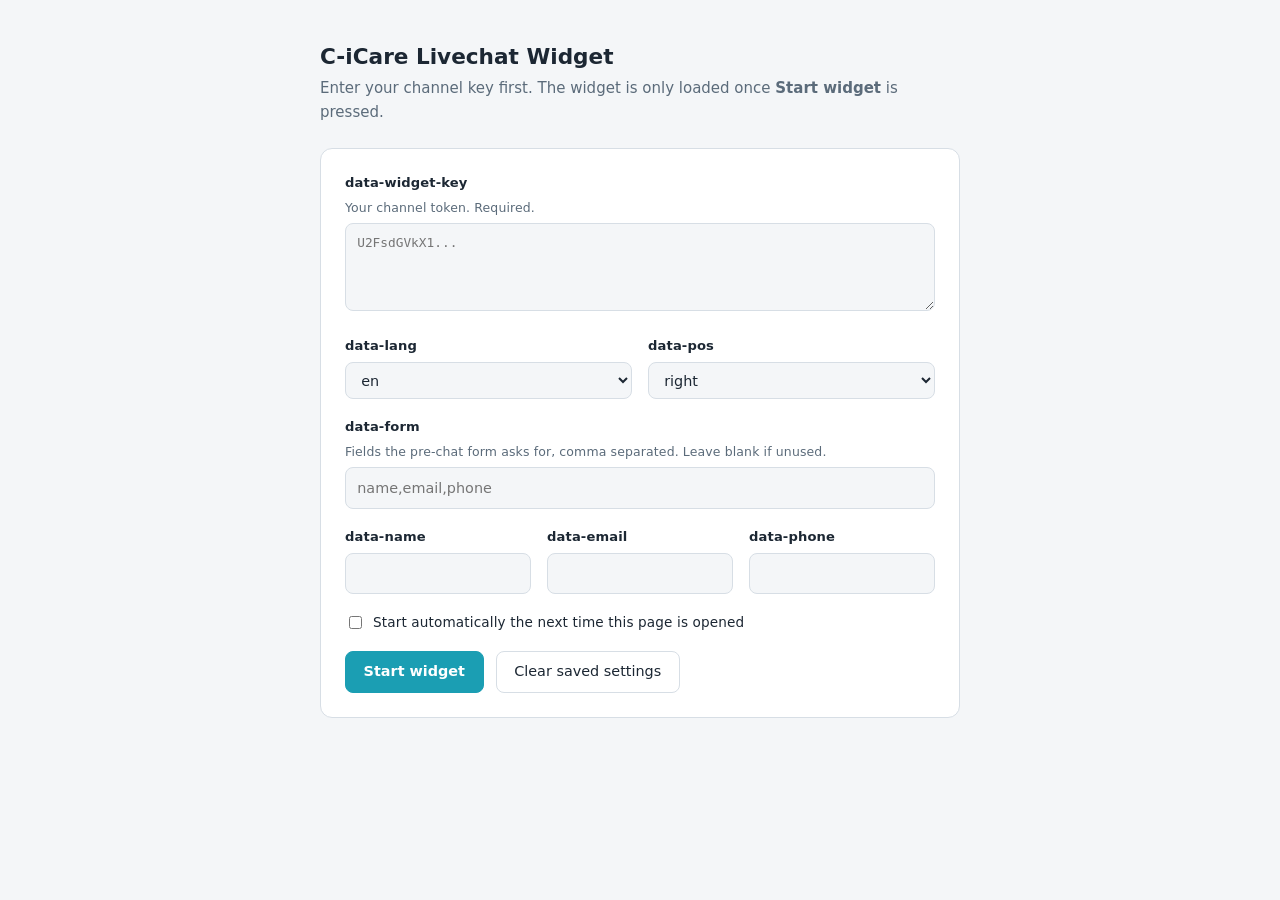
==== index.html @ 3e9a5789 "initial" ====
<!DOCTYPE html>
<html lang="en">
  <head>
    <meta charset="UTF-8">
    <link rel="icon" href="./favicon.ico">
    <meta name="viewport" content="width=device-width, initial-scale=1.0">
    <title>C-iCare Livechat Widget - Setup</title>
    <!--
      The widget bundle and CSS are NOT loaded here. Both are injected by the
      script below once data-widget-key has been filled in, so the widget never
      starts with an empty key, or with an old key hardcoded into this file.
    -->
    <style>
      :root {
        color-scheme: light dark;
        --bg: #f4f6f8;
        --card: #ffffff;
        --text: #1c2733;
        --muted: #5b6b7a;
        --border: #d7dee5;
        --accent: #1B9EB3;
        --accent-text: #ffffff;
        --danger: #c0392b;
      }
      @media (prefers-color-scheme: dark) {
        :root {
          --bg: #14181c;
          --card: #1c2126;
          --text: #e8edf2;
          --muted: #9aa8b5;
          --border: #333c45;
          --danger: #ff7b6b;
        }
      }
      body.setup-page {
        margin: 0;
        padding: 2.5rem 1.25rem;
        background: var(--bg);
        color: var(--text);
        font: 15px/1.55 system-ui, -apple-system, "Segoe UI", Roboto, sans-serif;
      }
      .setup-wrap { max-width: 40rem; margin: 0 auto; }
      .setup-wrap h1 { font-size: 1.35rem; margin: 0 0 .25rem; }
      .setup-wrap p.sub { margin: 0 0 1.5rem; color: var(--muted); }
      .setup-card {
        background: var(--card);
        border: 1px solid var(--border);
        border-radius: 12px;
        padding: 1.5rem;
      }
      .setup-card label {
        display: block;
        font-size: .82rem;
        font-weight: 600;
        letter-spacing: .01em;
        margin-bottom: .35rem;
      }
      .setup-card .hint {
        display: block;
        font-weight: 400;
        font-size: .78rem;
        color: var(--muted);
        margin-top: .3rem;
      }
      .setup-card .field { margin-bottom: 1.1rem; }
      .setup-card input[type="text"],
      .setup-card textarea,
      .setup-card select {
        width: 100%;
        box-sizing: border-box;
        padding: .55rem .7rem;
        font: inherit;
        font-size: .9rem;
        color: var(--text);
        background: var(--bg);
        border: 1px solid var(--border);
        border-radius: 8px;
      }
      .setup-card textarea {
        min-height: 5.5rem;
        resize: vertical;
        font-family: ui-monospace, Menlo, Consolas, monospace;
        font-size: .8rem;
        word-break: break-all;
      }
      .setup-card input:focus, .setup-card textarea:focus, .setup-card select:focus {
        outline: 2px solid var(--accent);
        outline-offset: 1px;
        border-color: var(--accent);
      }
      .row { display: flex; gap: 1rem; flex-wrap: wrap; }
      .row > .field { flex: 1 1 10rem; }
      .check { display: flex; align-items: center; gap: .5rem; margin-bottom: 1.1rem; }
      .check label { margin: 0; font-weight: 400; font-size: .85rem; }
      .actions { display: flex; align-items: center; gap: .75rem; flex-wrap: wrap; }
      button {
        font: inherit;
        font-size: .9rem;
        padding: .55rem 1.1rem;
        border-radius: 8px;
        border: 1px solid var(--border);
        background: var(--card);
        color: var(--text);
        cursor: pointer;
      }
      button.primary { background: var(--accent); border-color: var(--accent); color: var(--accent-text); font-weight: 600; }
      button:hover { filter: brightness(1.05); }
      .error { color: var(--danger); font-size: .85rem; margin: 0 0 1rem; }
      .setup-bar {
        max-width: 40rem;
        margin: 0 auto;
        background: var(--card);
        border: 1px solid var(--border);
        border-radius: 12px;
        padding: 1rem 1.25rem;
        display: flex;
        align-items: center;
        justify-content: space-between;
        gap: 1rem;
        flex-wrap: wrap;
        font: 15px/1.5 system-ui, -apple-system, "Segoe UI", Roboto, sans-serif;
        color: var(--text);
      }
      .setup-bar .status { font-size: .85rem; margin: 0; }
      .setup-bar .status code {
        font-family: ui-monospace, Menlo, Consolas, monospace;
        font-size: .8rem;
        word-break: break-all;
      }
      .setup-bar .status .note { display: block; color: var(--muted); margin-top: .25rem; }
      [hidden] { display: none !important; }
    </style>
  </head>
  <body class="setup-page">
    <div class="setup-wrap" id="setup-wrap">
      <h1>C-iCare Livechat Widget</h1>
      <p class="sub">Enter your channel key first. The widget is only loaded once <strong>Start widget</strong> is pressed.</p>

      <form class="setup-card" id="setup-form" autocomplete="off">
        <p class="error" id="setup-error" hidden></p>

        <div class="field">
          <label for="f-key">data-widget-key <span class="hint">Your channel token. Required.</span></label>
          <textarea id="f-key" name="key" spellcheck="false" placeholder="U2FsdGVkX1..."></textarea>
        </div>

        <div class="row">
          <div class="field">
            <label for="f-lang">data-lang</label>
            <select id="f-lang" name="lang">
              <option value="en">en</option>
              <option value="id">id</option>
              <option value="ar">ar</option>
              <option value="jp">jp</option>
              <option value="ru">ru</option>
              <option value="cn">cn</option>
            </select>
          </div>
          <div class="field">
            <label for="f-pos">data-pos</label>
            <select id="f-pos" name="pos">
              <option value="right">right</option>
              <option value="left">left</option>
            </select>
          </div>
        </div>

        <div class="field">
          <label for="f-form">data-form <span class="hint">Fields the pre-chat form asks for, comma separated. Leave blank if unused.</span></label>
          <input type="text" id="f-form" name="form" placeholder="name,email,phone">
        </div>

        <div class="row">
          <div class="field">
            <label for="f-name">data-name</label>
            <input type="text" id="f-name" name="name">
          </div>
          <div class="field">
            <label for="f-email">data-email</label>
            <input type="text" id="f-email" name="email">
          </div>
          <div class="field">
            <label for="f-phone">data-phone</label>
            <input type="text" id="f-phone" name="phone">
          </div>
        </div>

        <div class="check">
          <input type="checkbox" id="f-autostart" name="autostart">
          <label for="f-autostart">Start automatically the next time this page is opened</label>
        </div>

        <div class="actions">
          <button type="submit" class="primary">Start widget</button>
          <button type="button" id="setup-reset">Clear saved settings</button>
        </div>
      </form>
    </div>

    <div class="setup-bar" id="setup-bar" hidden>
      <p class="status" id="setup-status"></p>
      <button type="button" id="setup-change">Change settings</button>
    </div>

    <!-- Widget mount point. data-widget-key is deliberately empty; it is filled in before the bundle loads. -->
    <div id="livechat-app" class="livechat-widget" data-widget-key=""></div>

    <script>
      (function () {
        // Build output filenames. The current Vite config produces
        // ./widget.js + ./widget.css; older builds produced ./assets/index-*.js.
        // The first URL that actually exists (with the right type) is the one used.
        var JS_CANDIDATES = ['./widget.js', './assets/index-79d24190.js'];
        var CSS_CANDIDATES = ['./widget.css', './assets/index-b951af68.css'];
        var STORE = 'cicare-widget-setup';
        var FIELDS = ['key', 'lang', 'pos', 'form', 'name', 'email', 'phone'];

        var mount = document.getElementById('livechat-app');
        var wrap = document.getElementById('setup-wrap');
        var form = document.getElementById('setup-form');
        var errorEl = document.getElementById('setup-error');
        var bar = document.getElementById('setup-bar');
        var statusEl = document.getElementById('setup-status');

        function readStore() {
          try { return JSON.parse(localStorage.getItem(STORE)) || {}; } catch (e) { return {}; }
        }
        function writeStore(value) {
          try { localStorage.setItem(STORE, JSON.stringify(value)); } catch (e) { /* private mode */ }
        }
        function clearStore() {
          try { localStorage.removeItem(STORE); } catch (e) { /* private mode */ }
        }

        function values() {
          var out = {};
          FIELDS.forEach(function (f) {
            out[f] = (form.elements[f].value || '').trim();
          });
          out.autostart = form.elements.autostart.checked;
          return out;
        }

        function mask(key) {
          return key.length > 18 ? key.slice(0, 10) + '...' + key.slice(-6) : key;
        }

        // Prefill: the query string beats any stored value, so ?key=...&lang=id
        // can be used for a quick test without retyping anything.
        var params = new URLSearchParams(location.search);
        var saved = readStore();
        FIELDS.forEach(function (f) {
          var value = params.has(f) ? params.get(f) : saved[f];
          if (value) form.elements[f].value = value;
        });
        form.elements.autostart.checked = params.get('autostart') === '1' || saved.autostart === true;

        // Picking the asset URL: static servers often answer 200 + index.html for
        // a file that does not exist, so the content-type is checked too -
        // otherwise HTML would slip through and be loaded as a module.
        function pick(candidates, type, done) {
          if (typeof fetch !== 'function' || location.protocol === 'file:') return done(candidates[0]);
          var i = 0;
          (function next() {
            if (i >= candidates.length) return done(candidates[0]);
            var url = candidates[i++];
            fetch(url, { method: 'HEAD' }).then(function (res) {
              var ct = (res.headers.get('content-type') || '').toLowerCase();
              if (res.ok && ct.indexOf(type) !== -1) return done(url);
              next();
            }).catch(next);
          })();
        }

        function start(config) {
          mount.setAttribute('data-widget-key', config.key);
          FIELDS.forEach(function (f) {
            if (f === 'key') return;
            if (config[f]) mount.setAttribute('data-' + f, config[f]);
            else mount.removeAttribute('data-' + f);
          });

          wrap.hidden = true;
          bar.hidden = false;
          statusEl.innerHTML = 'Widget loaded with key <code></code>' +
            '<span class="note">The chat icon appears in the corner of the page. If it does not, ' +
            'open the console - verify-token rejected this key.</span>';
          statusEl.querySelector('code').textContent = mask(config.key);

          pick(CSS_CANDIDATES, 'css', function (href) {
            var link = document.createElement('link');
            link.rel = 'stylesheet';
            link.href = href;
            document.head.appendChild(link);
          });
          pick(JS_CANDIDATES, 'javascript', function (src) {
            var script = document.createElement('script');
            script.type = 'module';
            script.crossOrigin = 'anonymous';
            script.src = src;
            script.onerror = function () {
              statusEl.textContent = 'Failed to load the widget bundle from ' + src +
                ' - update JS_CANDIDATES in index.html to match the built filenames.';
            };
            document.body.appendChild(script);
          });
        }

        form.addEventListener('submit', function (event) {
          event.preventDefault();
          var config = values();
          if (!config.key) {
            errorEl.textContent = 'data-widget-key is required.';
            errorEl.hidden = false;
            form.elements.key.focus();
            return;
          }
          errorEl.hidden = true;
          writeStore(config);
          start(config);
        });

        document.getElementById('setup-reset').addEventListener('click', function () {
          clearStore();
          form.reset();
          errorEl.hidden = true;
          form.elements.key.focus();
        });

        // The widget bundle can only be loaded once per page, so changing the
        // settings means reloading the page - with autostart switched off, so
        // the form comes back.
        document.getElementById('setup-change').addEventListener('click', function () {
          var config = readStore();
          config.autostart = false;
          writeStore(config);
          location.reload();
        });

        if (form.elements.autostart.checked && form.elements.key.value.trim()) {
          start(values());
        }
      })();
    </script>
  </body>
</html>
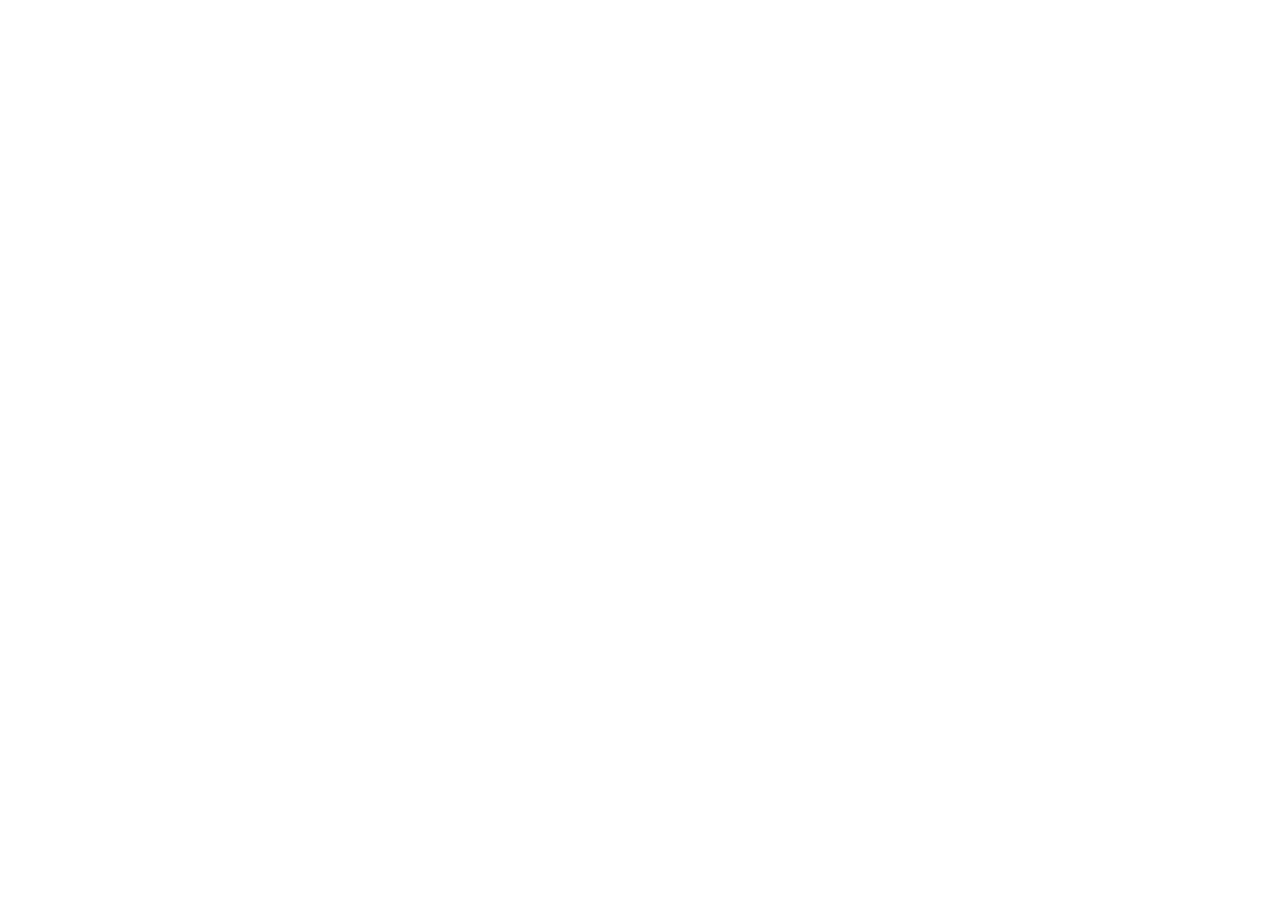
==== commit 66833134: "Release v2.0.2 Hide agent sender name on bubble chat" ====
--- a/index.html
+++ b/index.html
@@ -4,343 +4,12 @@
     <meta charset="UTF-8">
     <link rel="icon" href="./favicon.ico">
     <meta name="viewport" content="width=device-width, initial-scale=1.0">
-    <title>C-iCare Livechat Widget - Setup</title>
-    <!--
-      The widget bundle and CSS are NOT loaded here. Both are injected by the
-      script below once data-widget-key has been filled in, so the widget never
-      starts with an empty key, or with an old key hardcoded into this file.
-    -->
-    <style>
-      :root {
-        color-scheme: light dark;
-        --bg: #f4f6f8;
-        --card: #ffffff;
-        --text: #1c2733;
-        --muted: #5b6b7a;
-        --border: #d7dee5;
-        --accent: #1B9EB3;
-        --accent-text: #ffffff;
-        --danger: #c0392b;
-      }
-      @media (prefers-color-scheme: dark) {
-        :root {
-          --bg: #14181c;
-          --card: #1c2126;
-          --text: #e8edf2;
-          --muted: #9aa8b5;
-          --border: #333c45;
-          --danger: #ff7b6b;
-        }
-      }
-      body.setup-page {
-        margin: 0;
-        padding: 2.5rem 1.25rem;
-        background: var(--bg);
-        color: var(--text);
-        font: 15px/1.55 system-ui, -apple-system, "Segoe UI", Roboto, sans-serif;
-      }
-      .setup-wrap { max-width: 40rem; margin: 0 auto; }
-      .setup-wrap h1 { font-size: 1.35rem; margin: 0 0 .25rem; }
-      .setup-wrap p.sub { margin: 0 0 1.5rem; color: var(--muted); }
-      .setup-card {
-        background: var(--card);
-        border: 1px solid var(--border);
-        border-radius: 12px;
-        padding: 1.5rem;
-      }
-      .setup-card label {
-        display: block;
-        font-size: .82rem;
-        font-weight: 600;
-        letter-spacing: .01em;
-        margin-bottom: .35rem;
-      }
-      .setup-card .hint {
-        display: block;
-        font-weight: 400;
-        font-size: .78rem;
-        color: var(--muted);
-        margin-top: .3rem;
-      }
-      .setup-card .field { margin-bottom: 1.1rem; }
-      .setup-card input[type="text"],
-      .setup-card textarea,
-      .setup-card select {
-        width: 100%;
-        box-sizing: border-box;
-        padding: .55rem .7rem;
-        font: inherit;
-        font-size: .9rem;
-        color: var(--text);
-        background: var(--bg);
-        border: 1px solid var(--border);
-        border-radius: 8px;
-      }
-      .setup-card textarea {
-        min-height: 5.5rem;
-        resize: vertical;
-        font-family: ui-monospace, Menlo, Consolas, monospace;
-        font-size: .8rem;
-        word-break: break-all;
-      }
-      .setup-card input:focus, .setup-card textarea:focus, .setup-card select:focus {
-        outline: 2px solid var(--accent);
-        outline-offset: 1px;
-        border-color: var(--accent);
-      }
-      .row { display: flex; gap: 1rem; flex-wrap: wrap; }
-      .row > .field { flex: 1 1 10rem; }
-      .check { display: flex; align-items: center; gap: .5rem; margin-bottom: 1.1rem; }
-      .check label { margin: 0; font-weight: 400; font-size: .85rem; }
-      .actions { display: flex; align-items: center; gap: .75rem; flex-wrap: wrap; }
-      button {
-        font: inherit;
-        font-size: .9rem;
-        padding: .55rem 1.1rem;
-        border-radius: 8px;
-        border: 1px solid var(--border);
-        background: var(--card);
-        color: var(--text);
-        cursor: pointer;
-      }
-      button.primary { background: var(--accent); border-color: var(--accent); color: var(--accent-text); font-weight: 600; }
-      button:hover { filter: brightness(1.05); }
-      .error { color: var(--danger); font-size: .85rem; margin: 0 0 1rem; }
-      .setup-bar {
-        max-width: 40rem;
-        margin: 0 auto;
-        background: var(--card);
-        border: 1px solid var(--border);
-        border-radius: 12px;
-        padding: 1rem 1.25rem;
-        display: flex;
-        align-items: center;
-        justify-content: space-between;
-        gap: 1rem;
-        flex-wrap: wrap;
-        font: 15px/1.5 system-ui, -apple-system, "Segoe UI", Roboto, sans-serif;
-        color: var(--text);
-      }
-      .setup-bar .status { font-size: .85rem; margin: 0; }
-      .setup-bar .status code {
-        font-family: ui-monospace, Menlo, Consolas, monospace;
-        font-size: .8rem;
-        word-break: break-all;
-      }
-      .setup-bar .status .note { display: block; color: var(--muted); margin-top: .25rem; }
-      [hidden] { display: none !important; }
-    </style>
+    <title>Vite App</title>
+    <script type="module" crossorigin src="./widget.js"></script>
+    <link rel="stylesheet" href="./widget.css">
   </head>
-  <body class="setup-page">
-    <div class="setup-wrap" id="setup-wrap">
-      <h1>C-iCare Livechat Widget</h1>
-      <p class="sub">Enter your channel key first. The widget is only loaded once <strong>Start widget</strong> is pressed.</p>
-
-      <form class="setup-card" id="setup-form" autocomplete="off">
-        <p class="error" id="setup-error" hidden></p>
-
-        <div class="field">
-          <label for="f-key">data-widget-key <span class="hint">Your channel token. Required.</span></label>
-          <textarea id="f-key" name="key" spellcheck="false" placeholder="U2FsdGVkX1..."></textarea>
-        </div>
-
-        <div class="row">
-          <div class="field">
-            <label for="f-lang">data-lang</label>
-            <select id="f-lang" name="lang">
-              <option value="en">en</option>
-              <option value="id">id</option>
-              <option value="ar">ar</option>
-              <option value="jp">jp</option>
-              <option value="ru">ru</option>
-              <option value="cn">cn</option>
-            </select>
-          </div>
-          <div class="field">
-            <label for="f-pos">data-pos</label>
-            <select id="f-pos" name="pos">
-              <option value="right">right</option>
-              <option value="left">left</option>
-            </select>
-          </div>
-        </div>
-
-        <div class="field">
-          <label for="f-form">data-form <span class="hint">Fields the pre-chat form asks for, comma separated. Leave blank if unused.</span></label>
-          <input type="text" id="f-form" name="form" placeholder="name,email,phone">
-        </div>
-
-        <div class="row">
-          <div class="field">
-            <label for="f-name">data-name</label>
-            <input type="text" id="f-name" name="name">
-          </div>
-          <div class="field">
-            <label for="f-email">data-email</label>
-            <input type="text" id="f-email" name="email">
-          </div>
-          <div class="field">
-            <label for="f-phone">data-phone</label>
-            <input type="text" id="f-phone" name="phone">
-          </div>
-        </div>
-
-        <div class="check">
-          <input type="checkbox" id="f-autostart" name="autostart">
-          <label for="f-autostart">Start automatically the next time this page is opened</label>
-        </div>
-
-        <div class="actions">
-          <button type="submit" class="primary">Start widget</button>
-          <button type="button" id="setup-reset">Clear saved settings</button>
-        </div>
-      </form>
-    </div>
-
-    <div class="setup-bar" id="setup-bar" hidden>
-      <p class="status" id="setup-status"></p>
-      <button type="button" id="setup-change">Change settings</button>
-    </div>
-
-    <!-- Widget mount point. data-widget-key is deliberately empty; it is filled in before the bundle loads. -->
-    <div id="livechat-app" class="livechat-widget" data-widget-key=""></div>
-
-    <script>
-      (function () {
-        // Build output filenames. The current Vite config produces
-        // ./widget.js + ./widget.css; older builds produced ./assets/index-*.js.
-        // The first URL that actually exists (with the right type) is the one used.
-        var JS_CANDIDATES = ['./widget.js', './assets/index-79d24190.js'];
-        var CSS_CANDIDATES = ['./widget.css', './assets/index-b951af68.css'];
-        var STORE = 'cicare-widget-setup';
-        var FIELDS = ['key', 'lang', 'pos', 'form', 'name', 'email', 'phone'];
-
-        var mount = document.getElementById('livechat-app');
-        var wrap = document.getElementById('setup-wrap');
-        var form = document.getElementById('setup-form');
-        var errorEl = document.getElementById('setup-error');
-        var bar = document.getElementById('setup-bar');
-        var statusEl = document.getElementById('setup-status');
-
-        function readStore() {
-          try { return JSON.parse(localStorage.getItem(STORE)) || {}; } catch (e) { return {}; }
-        }
-        function writeStore(value) {
-          try { localStorage.setItem(STORE, JSON.stringify(value)); } catch (e) { /* private mode */ }
-        }
-        function clearStore() {
-          try { localStorage.removeItem(STORE); } catch (e) { /* private mode */ }
-        }
-
-        function values() {
-          var out = {};
-          FIELDS.forEach(function (f) {
-            out[f] = (form.elements[f].value || '').trim();
-          });
-          out.autostart = form.elements.autostart.checked;
-          return out;
-        }
-
-        function mask(key) {
-          return key.length > 18 ? key.slice(0, 10) + '...' + key.slice(-6) : key;
-        }
-
-        // Prefill: the query string beats any stored value, so ?key=...&lang=id
-        // can be used for a quick test without retyping anything.
-        var params = new URLSearchParams(location.search);
-        var saved = readStore();
-        FIELDS.forEach(function (f) {
-          var value = params.has(f) ? params.get(f) : saved[f];
-          if (value) form.elements[f].value = value;
-        });
-        form.elements.autostart.checked = params.get('autostart') === '1' || saved.autostart === true;
-
-        // Picking the asset URL: static servers often answer 200 + index.html for
-        // a file that does not exist, so the content-type is checked too -
-        // otherwise HTML would slip through and be loaded as a module.
-        function pick(candidates, type, done) {
-          if (typeof fetch !== 'function' || location.protocol === 'file:') return done(candidates[0]);
-          var i = 0;
-          (function next() {
-            if (i >= candidates.length) return done(candidates[0]);
-            var url = candidates[i++];
-            fetch(url, { method: 'HEAD' }).then(function (res) {
-              var ct = (res.headers.get('content-type') || '').toLowerCase();
-              if (res.ok && ct.indexOf(type) !== -1) return done(url);
-              next();
-            }).catch(next);
-          })();
-        }
-
-        function start(config) {
-          mount.setAttribute('data-widget-key', config.key);
-          FIELDS.forEach(function (f) {
-            if (f === 'key') return;
-            if (config[f]) mount.setAttribute('data-' + f, config[f]);
-            else mount.removeAttribute('data-' + f);
-          });
-
-          wrap.hidden = true;
-          bar.hidden = false;
-          statusEl.innerHTML = 'Widget loaded with key <code></code>' +
-            '<span class="note">The chat icon appears in the corner of the page. If it does not, ' +
-            'open the console - verify-token rejected this key.</span>';
-          statusEl.querySelector('code').textContent = mask(config.key);
-
-          pick(CSS_CANDIDATES, 'css', function (href) {
-            var link = document.createElement('link');
-            link.rel = 'stylesheet';
-            link.href = href;
-            document.head.appendChild(link);
-          });
-          pick(JS_CANDIDATES, 'javascript', function (src) {
-            var script = document.createElement('script');
-            script.type = 'module';
-            script.crossOrigin = 'anonymous';
-            script.src = src;
-            script.onerror = function () {
-              statusEl.textContent = 'Failed to load the widget bundle from ' + src +
-                ' - update JS_CANDIDATES in index.html to match the built filenames.';
-            };
-            document.body.appendChild(script);
-          });
-        }
-
-        form.addEventListener('submit', function (event) {
-          event.preventDefault();
-          var config = values();
-          if (!config.key) {
-            errorEl.textContent = 'data-widget-key is required.';
-            errorEl.hidden = false;
-            form.elements.key.focus();
-            return;
-          }
-          errorEl.hidden = true;
-          writeStore(config);
-          start(config);
-        });
-
-        document.getElementById('setup-reset').addEventListener('click', function () {
-          clearStore();
-          form.reset();
-          errorEl.hidden = true;
-          form.elements.key.focus();
-        });
-
-        // The widget bundle can only be loaded once per page, so changing the
-        // settings means reloading the page - with autostart switched off, so
-        // the form comes back.
-        document.getElementById('setup-change').addEventListener('click', function () {
-          var config = readStore();
-          config.autostart = false;
-          writeStore(config);
-          location.reload();
-        });
-
-        if (form.elements.autostart.checked && form.elements.key.value.trim()) {
-          start(values());
-        }
-      })();
-    </script>
+  <body>
+    <div id="livechat-app" data-form="name,email,phone" data-phone="085791818225" data-email="annas.elh@gmail.com" data-lang="en" data-widget-key="U2FsdGVkX1+YByxk4PcAuA3deZ+FyY3d1AqwBat/w3pVui6RROX4YMEdRKw0aqgrPe7UGmrP7DZFLdgDEJQurYr330qaoCLDhai/tW9KIJ7evaNEiIVZGQ7UQDJkOXLT" data-lang="ar"></div>
+    
   </body>
 </html>
--- a/widget.css
+++ b/widget.css
@@ -0,0 +1 @@
+@import"https://fonts.googleapis.com/css2?family=Rubik:ital,wght@0,300;0,400;0,500;1,300;1,400;1,500&display=swap";:root{--vt-c-white: #ffffff;--vt-c-white-soft: #f8f8f8;--vt-c-white-mute: #f2f2f2;--vt-c-black: #181818;--vt-c-black-soft: #222222;--vt-c-black-mute: #282828;--vt-c-indigo: #2c3e50;--vt-c-divider-light-1: rgba(60, 60, 60, .29);--vt-c-divider-light-2: rgba(60, 60, 60, .12);--vt-c-divider-dark-1: rgba(84, 84, 84, .65);--vt-c-divider-dark-2: rgba(84, 84, 84, .48);--vt-c-text-light-1: var(--vt-c-indigo);--vt-c-text-light-2: rgba(60, 60, 60, .66);--vt-c-text-dark-1: var(--vt-c-white);--vt-c-text-dark-2: rgba(235, 235, 235, .64)}:root{--color-background: var(--vt-c-white);--color-background-soft: var(--vt-c-white-soft);--color-background-mute: var(--vt-c-white-mute);--color-border: var(--vt-c-divider-light-2);--color-border-hover: var(--vt-c-divider-light-1);--color-heading: var(--vt-c-text-light-1);--color-text: var(--vt-c-text-light-1);--section-gap: 160px}@media (prefers-color-scheme: dark){:root{--color-background: var(--vt-c-black);--color-background-soft: var(--vt-c-black-soft);--color-background-mute: var(--vt-c-black-mute);--color-border: var(--vt-c-divider-dark-2);--color-border-hover: var(--vt-c-divider-dark-1);--color-heading: var(--vt-c-text-dark-1);--color-text: var(--vt-c-text-dark-2)}}*,*:before,*:after{box-sizing:border-box;margin:0;font-weight:400}body{min-height:100vh;color:var(--color-text);background:var(--color-background);transition:color .5s,background-color .5s;line-height:1.6;font-family:Inter,-apple-system,BlinkMacSystemFont,Segoe UI,Roboto,Oxygen,Ubuntu,Cantarell,Fira Sans,Droid Sans,Helvetica Neue,sans-serif;font-size:15px;text-rendering:optimizeLegibility;-webkit-font-smoothing:antialiased;-moz-osx-font-smoothing:grayscale}@font-face{font-family:Material Icons;font-style:normal;font-weight:400;src:url(./google-material-icon-4a4dbc62.woff2) format("woff2")}@font-face{font-family:Material Symbols Outlined;font-style:normal;font-weight:100 700;src:url(./google-material-icon-outlined-361a065b.woff2) format("woff2")}.material-icons{font-family:Material Icons;font-weight:400;font-style:normal;font-size:24px;line-height:1;letter-spacing:normal;text-transform:none;display:inline-block;white-space:nowrap;word-wrap:normal;direction:ltr;-webkit-font-feature-settings:"liga";-webkit-font-smoothing:antialiased}.material-icons-outlined,.material-symbols-outlined{font-family:Material Symbols Outlined;font-weight:400;font-style:normal;font-size:24px;line-height:1;letter-spacing:normal;text-transform:none;display:inline-block;white-space:nowrap;word-wrap:normal;direction:ltr;-webkit-font-feature-settings:"liga";-webkit-font-smoothing:antialiased}.d-flex{display:flex}.flex-column{flex-direction:column}.align-items-center{align-items:center}.justify-content-center{justify-content:center}*[data-v-eb2a241f]{font-family:Rubik,sans-serif}.header[data-v-eb2a241f]{background:linear-gradient(288.76deg,var(--secondary-bg-color) 1.2%,var(--primary-bg-color) 145.78%)}.header.backward[data-v-eb2a241f],.header.forward[data-v-eb2a241f]{transition:height .2s ease-in-out}.header[data-v-eb2a241f]:not(.slim){padding:1.2rem 1rem;height:145px}.header .top-text[data-v-eb2a241f]{display:flex;justify-content:space-between}.header .top-text .title[data-v-eb2a241f]{color:#fff;font-weight:600;font-size:24px;display:flex;align-items:center;gap:.5rem}.header .top-text .title .bot-avatar[data-v-eb2a241f]{flex:0 0 auto;width:32px;height:32px;border-radius:50%;object-fit:cover;background:#fff}.header .top-text .close[data-v-eb2a241f]{cursor:pointer}.header .description[data-v-eb2a241f]{color:#fff;font-size:14px;font-weight:500;margin-top:8px}.header.slim[data-v-eb2a241f]{padding:.5rem 1rem;height:50px}.header.slim .top-text[data-v-eb2a241f]{align-items:center}.header.slim .top-text .title[data-v-eb2a241f]{font-size:20px}.header:not(.slim).ar .top-text[data-v-eb2a241f]{flex-direction:row-reverse}.header:not(.slim).ar .top-text .title[data-v-eb2a241f]{display:inline-flex;flex-direction:row-reverse}.header:not(.slim).ar .description[data-v-eb2a241f]{text-align:right}.footer[data-v-4880e6fb]{padding:.75rem 1rem;background:#fff;font-size:.8rem}.footer a[data-v-4880e6fb],.footer span[data-v-4880e6fb]{display:flex;gap:.25rem;justify-content:center;align-items:center;text-decoration:none;color:#000}.footer img[data-v-4880e6fb]{max-width:24px;max-height:24px;width:auto;height:auto;border-radius:4px}.btn[data-v-d063afb2]{position:relative;border-radius:12px;border:none;padding:12px;font-size:14px;font-weight:500;overflow:hidden;cursor:pointer}.btn[data-v-d063afb2]:disabled{cursor:not-allowed!important}.btn .load-animation[data-v-d063afb2]{position:absolute;top:0;left:0;right:0;bottom:0;display:none;justify-content:center}.btn.is-loading .load-animation[data-v-d063afb2]{display:flex}.btn.btn-block[data-v-d063afb2]{display:block;text-align:center;width:100%}.btn.with-icon[data-v-d063afb2]{display:flex;justify-content:center;align-items:center;gap:.5rem}.btn.btn-primary[data-v-d063afb2]{background:linear-gradient(288.76deg,var(--secondary-bg-color) 1.2%,var(--primary-bg-color) 145.78%);color:#fff}.btn.btn-primary .load-animation[data-v-d063afb2]{background:linear-gradient(288.76deg,var(--secondary-bg-color) 1.2%,var(--primary-bg-color) 145.78%)}.btn.btn-primary[data-v-d063afb2]:hover{background:linear-gradient(288.76deg,var(--primary-bg-color) 1.2%,var(--secondary-bg-color) 145.78%)}.btn.btn-success[data-v-d063afb2]{background:linear-gradient(288.76deg,#17BA31 1.2%,#02a81d 145.78%);color:#fff}.btn.btn-success .load-animation[data-v-d063afb2]{background:linear-gradient(288.76deg,#17BA31 1.2%,#02a81d 145.78%)}.btn.btn-success[data-v-d063afb2]:hover{background:linear-gradient(288.76deg,#22f745 1.2%,#03ee2a 145.78%)}.btn.btn-danger[data-v-d063afb2]{background:linear-gradient(288.76deg,#EF2F2F 1.2%,#F20303 145.78%);color:#fff}.btn.btn-danger .load-animation[data-v-d063afb2]{background:linear-gradient(288.76deg,#EF2F2F 1.2%,#F20303 145.78%)}.btn.btn-danger[data-v-d063afb2]:hover{background:linear-gradient(288.76deg,#fa4141 1.2%,#f80e0e 145.78%)}*[data-v-9224e2b1]{font-family:Rubik,sans-serif}.banner-page[data-v-9224e2b1]{display:grid;grid-template-rows:auto 42px;padding:.9rem 1.1rem 1.5rem;background-color:#fff}.banner-page p[data-v-9224e2b1]{line-height:1.2;text-align:center;padding:.9rem 0 .5rem}.banner-page small b[data-v-9224e2b1]{font-weight:500}*[data-v-fc627a8c]{font-family:Rubik,sans-serif}.banner-page[data-v-fc627a8c]{display:grid;grid-template-rows:auto 42px;padding:.9rem 1.1rem 1.5rem;background-color:#fff}.banner-page h3[data-v-fc627a8c]{font-weight:600;text-align:center;padding:.5rem 0}.banner-page .loading-circle[data-v-fc627a8c]{padding-top:10px;position:relative}.banner-page .loading-circle .circle[data-v-fc627a8c]{height:100px;width:100px;position:absolute;left:-35px;top:-55px}*[data-v-37b0fb43]{font-family:Rubik,sans-serif}.banner-page[data-v-37b0fb43]{display:grid;grid-template-rows:auto 42px;padding:.9rem 1.1rem 1.5rem;background-color:#fff}.banner-page h3[data-v-37b0fb43]{font-weight:600;text-align:center;padding:.5rem 0}.banner-page .timer[data-v-37b0fb43]{font-size:28px;color:#17ba31;display:flex;justify-content:center}*[data-v-718d79ce]{font-family:Rubik,sans-serif}.banner-page[data-v-718d79ce]{display:grid;grid-template-rows:auto auto;overflow-y:auto;padding:.9rem 1.1rem 1.5rem;background-color:#fff}.banner-page h3[data-v-718d79ce]{font-weight:600;text-align:center;padding:.5rem 0}.banner-page .rate[data-v-718d79ce]{font-size:28px;display:flex;justify-content:center;gap:.25rem}.banner-page .rate a[data-v-718d79ce]{cursor:pointer}.banner-page .rate a .star[data-v-718d79ce]{fill:#ccc}.banner-page .rate a .star.yellow[data-v-718d79ce],.banner-page .rate a:hover .star[data-v-718d79ce]{fill:#ff0}.banner-page .value[data-v-718d79ce]{height:45px}.banner-page .feedback-field[data-v-718d79ce]{position:relative;width:100%;padding:0 0 .4rem;text-align:left}.banner-page .feedback-field .feedback-label[data-v-718d79ce]{display:block;font-size:.8rem;color:#6b737a;padding-bottom:.35rem}.banner-page .feedback-field .feedback-label .required[data-v-718d79ce]{color:#f12f2f;padding-left:2px}.banner-page .feedback-field .feedback-input[data-v-718d79ce]{width:100%;padding:8px 10px;font-size:.85rem;font-family:Rubik,sans-serif;border-radius:8px;border:1px solid #6B737A;resize:none;box-sizing:border-box}.banner-page .feedback-field .feedback-input[data-v-718d79ce]:focus-visible{outline-color:var(--primary-bg-color)}.banner-page .feedback-field .counter[data-v-718d79ce]{display:block;text-align:right;font-size:.7rem;color:#9aa0a6}.banner-page .feedback-error[data-v-718d79ce]{width:100%;margin:0 0 .5rem;font-size:.78rem;color:#f12f2f;text-align:center}.banner-page.has-feedback img[data-v-718d79ce]{max-height:118px;width:auto}.banner-page.has-feedback h3[data-v-718d79ce]{font-size:.95rem;padding:.25rem 0}.banner-page.has-feedback .value[data-v-718d79ce]{height:26px;font-size:.85rem}*[data-v-39277468]{font-family:Rubik,sans-serif}.banner-page[data-v-39277468]{display:grid;grid-template-rows:auto 42px;padding:.9rem 1.1rem 1.5rem;background-color:#fff}.banner-page h3[data-v-39277468]{font-weight:600;text-align:center;padding:.5rem 0}.banner-page .rate[data-v-39277468]{font-size:28px;display:flex;justify-content:center;gap:.25rem}.banner-page .rate a[data-v-39277468]{cursor:pointer}.banner-page .rate a .star[data-v-39277468]{fill:#ccc}.banner-page .rate a .star.yellow[data-v-39277468],.banner-page .rate a:hover .star[data-v-39277468]{fill:#ff0}.banner-page .value[data-v-39277468]{height:45px}.bubble-wrap[data-v-5cbff64e]{display:flex;flex-wrap:wrap;white-space:wrap;justify-content:end;gap:.5rem}.bubble-wrap .avatar img[data-v-5cbff64e]{width:26px;height:26px;border-radius:50%;object-fit:cover;background:#fff}.bubble-wrap:not(.me) .bubble[data-v-5cbff64e]{border-top-left-radius:12px;background-color:#fff4e1}.bubble-wrap.me[data-v-5cbff64e]{justify-content:start}.bubble-wrap.me .bubble[data-v-5cbff64e]{border-top-right-radius:12px}.bubble-wrap .bubble[data-v-5cbff64e]{display:flex;flex-wrap:wrap;flex-direction:column;background:#FFFFFF;border-bottom-left-radius:12px;border-bottom-right-radius:12px;padding:.5rem .75rem}.bubble-wrap .bubble .chat-name[data-v-5cbff64e],.bubble-wrap .bubble .chat-footer .time[data-v-5cbff64e]{background:linear-gradient(288.76deg,var(--secondary-bg-color) 1.2%,var(--primary-bg-color) 145.78%);background-clip:content-box;-webkit-background-clip:text;-webkit-text-fill-color:transparent}.bubble-wrap .bubble .chat-name[data-v-5cbff64e]{font-weight:500;line-height:1;font-size:1rem}.bubble-wrap .bubble .chat-body[data-v-5cbff64e]{padding:.3rem 0 .15rem;max-width:200px;word-wrap:break-word;white-space:pre-wrap;overflow-wrap:break-word;color:#2e2e2ee6;font-size:.8rem;line-height:1.4;letter-spacing:.045rem}.bubble-wrap .bubble .chat-image[data-v-5cbff64e]{display:block;margin:.25rem 0 .15rem;max-width:200px}.bubble-wrap .bubble .chat-image img[data-v-5cbff64e]{display:block;width:100%;height:auto;max-height:220px;object-fit:cover;border-radius:8px}.bubble-wrap .bubble .chat-file[data-v-5cbff64e]{display:flex;align-items:center;gap:.4rem;margin:.25rem 0 .15rem;max-width:200px;padding:6px 8px;border-radius:8px;background:#f2f3f5;text-decoration:none;color:#2e2e2e}.bubble-wrap .bubble .chat-file .clip[data-v-5cbff64e]{font-size:.95rem;line-height:1}.bubble-wrap .bubble .chat-file .meta[data-v-5cbff64e]{display:flex;flex-direction:column;min-width:0}.bubble-wrap .bubble .chat-file .meta .fname[data-v-5cbff64e]{font-size:.78rem;overflow:hidden;text-overflow:ellipsis;white-space:nowrap}.bubble-wrap .bubble .chat-file .meta small[data-v-5cbff64e]{font-size:.68rem;color:#6b737a}.bubble-wrap .bubble .chat-file[data-v-5cbff64e]:hover{background:#e8eaed}.bubble-wrap .bubble .csat-link[data-v-5cbff64e]{display:block;margin:.35rem 0 .15rem;padding:7px 12px;border-radius:10px;background:linear-gradient(288.76deg,var(--secondary-bg-color) 1.2%,var(--primary-bg-color) 145.78%);color:#fff;font-size:.78rem;font-weight:500;text-align:center;text-decoration:none;cursor:pointer}.bubble-wrap .bubble .csat-link[data-v-5cbff64e]:hover{background:linear-gradient(288.76deg,var(--primary-bg-color) 1.2%,var(--secondary-bg-color) 145.78%)}.bubble-wrap .bubble .chat-footer[data-v-5cbff64e]{display:flex;justify-content:space-between}.bubble-wrap .bubble .chat-footer .time[data-v-5cbff64e]{font-size:.75rem;line-height:1}.bubble-wrap .notif[data-v-5cbff64e]{white-space:pre-wrap;font-size:.8rem;padding:.5rem .5rem .5rem .9rem}.bubble-wrap .notif b[data-v-5cbff64e]{font-weight:500}.emoji-picker[data-v-5fe1a33c]{position:absolute;bottom:calc(100% + 6px);left:0;right:0;z-index:5;background:#fff;border:1px solid #e2e2e2;border-radius:12px;box-shadow:0 6px 20px #0000001f;overflow:hidden}.emoji-picker .tabs[data-v-5fe1a33c]{display:flex;gap:2px;padding:4px 6px;border-bottom:1px solid #eee}.emoji-picker .tabs .tab[data-v-5fe1a33c]{border:0;background:none;font-size:1rem;line-height:1;padding:5px 8px;border-radius:8px;cursor:pointer}.emoji-picker .tabs .tab.on[data-v-5fe1a33c]{background:#f0f1f3}.emoji-picker .grid[data-v-5fe1a33c]{display:grid;grid-template-columns:repeat(8,1fr);gap:1px;padding:6px;max-height:152px;overflow-y:auto}.emoji-picker .grid .emoji[data-v-5fe1a33c]{border:0;background:none;font-size:1.1rem;line-height:1;padding:4px 0;border-radius:6px;cursor:pointer}.emoji-picker .grid .emoji[data-v-5fe1a33c]:hover{background:#f0f1f3}*[data-v-d8605416]{font-family:Rubik,sans-serif}.chat-closed[data-v-d8605416]{margin:0;padding:.85rem .75rem;background-color:#fff;border-top:1px solid #e2e2e2;color:#6b737a;font-size:.78rem;text-align:center}*[data-v-d8605416]::-webkit-scrollbar{background-color:#fff;width:16px}*[data-v-d8605416]::-webkit-scrollbar-track{background-color:#fff}*[data-v-d8605416]::-webkit-scrollbar-thumb{background-color:#babac0;border-radius:16px;border:4px solid #fff}*[data-v-d8605416]::-webkit-scrollbar-button{display:none}.chat-page[data-v-d8605416]{display:flex;flex-direction:column;justify-content:space-between;padding:.8rem .6rem .5rem .5rem}.chat-page .chat-content[data-v-d8605416]{display:flex;flex-direction:column;max-height:330px;padding-inline-end:4px;overflow-y:auto;overflow-x:hidden;gap:.5rem}.chat-page .attach-error[data-v-d8605416]{flex:0 0 auto;margin:.35rem 0 0;padding:6px 10px;border-radius:10px;background:#fdecec;color:#c0392b;font-size:.74rem;text-align:center}.chat-page .chat-field-lv[data-v-d8605416]{display:flex;align-items:flex-end;gap:.4rem;padding-top:.15rem;position:relative}.chat-page .chat-field-lv .field-lv[data-v-d8605416]{flex:1 1 auto;min-width:0;display:flex;align-items:flex-end;gap:.15rem;padding:4px 6px;background:#fff;border:1px solid #e4e7ea;border-radius:20px;transition:border-color .15s ease,box-shadow .15s ease}.chat-page .chat-field-lv .field-lv.focused[data-v-d8605416]{border-color:var(--primary-bg-color);box-shadow:0 0 0 2px #00000008}.chat-page .chat-field-lv .field-lv .input-lv[data-v-d8605416]{flex:1 1 auto;min-width:0;border:none;outline:none;resize:none;background:transparent;font-family:Rubik,sans-serif;font-size:.85rem;line-height:1.35;color:#1e1e1e;padding:6px 2px;max-height:84px;overflow-y:auto}.chat-page .chat-field-lv .field-lv .input-lv[data-v-d8605416]::placeholder{color:#9aa0a6}.chat-page .chat-field-lv .icon-btn[data-v-d8605416]{flex:0 0 auto;display:flex;align-items:center;justify-content:center;width:30px;height:30px;padding:0;border:0;border-radius:50%;background:none;color:#8b9096;cursor:pointer;transition:color .15s ease,background-color .15s ease}.chat-page .chat-field-lv .icon-btn[data-v-d8605416]:hover{color:var(--primary-bg-color);background:rgba(0,0,0,.04)}.chat-page .chat-field-lv .icon-btn.on[data-v-d8605416]{color:var(--primary-bg-color)}.chat-page .chat-field-lv .icon-btn.busy[data-v-d8605416]{opacity:.45;cursor:progress}.chat-page .chat-field-lv .icon-btn input[type=file][data-v-d8605416]{position:absolute;visibility:hidden;width:0;height:0}.chat-page .chat-field-lv .send-btn[data-v-d8605416]{flex:0 0 auto;display:flex;align-items:center;justify-content:center;width:36px;height:36px;padding:0;border:0;border-radius:50%;background:#eceff1;color:#aeb4b9;cursor:not-allowed;transform:scale(.92);transition:background .18s ease,transform .18s ease}.chat-page .chat-field-lv .send-btn svg[data-v-d8605416]{margin-left:1px}.chat-page .chat-field-lv .send-btn.active[data-v-d8605416]{background:linear-gradient(288.76deg,var(--secondary-bg-color) 1.2%,var(--primary-bg-color) 145.78%);color:#fff;cursor:pointer;transform:scale(1)}.chat-page .chat-field-lv .send-btn.active[data-v-d8605416]:hover{filter:brightness(1.06)}.chat-page.ar[data-v-d8605416]{padding:.8rem .5rem .5rem .6rem}.chat-page.ar[data-v-d8605416] .bubble-wrap.me{flex-direction:row-reverse}.chat-page.ar[data-v-d8605416] .bubble-wrap.me .bubble{border-top-right-radius:0;border-top-left-radius:12px;text-align:right}.chat-page.ar[data-v-d8605416] .bubble-wrap.me .bubble .chat-footer{flex-direction:row-reverse}.chat-page.ar[data-v-d8605416] .bubble-wrap:not(.me){justify-content:start}.chat-page.ar[data-v-d8605416] .bubble-wrap:not(.me) .bubble{border-top-right-radius:12px;border-top-left-radius:0}.chat-page.ar .chat-field[data-v-d8605416]{flex-direction:row-reverse}.chat-page.ar .chat-field .field[data-v-d8605416]{padding:6px 8px 6px 35px}.chat-page.ar .chat-field .field .input[data-v-d8605416]{text-align:right}.chat-page.ar .chat-field .field a[data-v-d8605416]{right:unset;left:5px;-webkit-transform:scaleX(-1);transform:scaleX(-1)}*[data-v-85a98d5f]{font-family:Rubik,sans-serif}.main-chat-wrap[data-v-85a98d5f]{display:grid;grid-template-rows:50px auto 45px;background:#F2F2F2;position:absolute;right:0}.main-chat-wrap.start-chat[data-v-85a98d5f]{grid-template-rows:145px auto 45px}.main-chat-wrap.call[data-v-85a98d5f],.main-chat-wrap.feedback[data-v-85a98d5f]{grid-template-rows:50px auto}.main-chat-wrap .content[data-v-85a98d5f]{padding:1rem .75rem}.main-chat-wrap .content .content-form[data-v-85a98d5f],.main-chat-wrap .content .btn-field[data-v-85a98d5f]{display:block;width:100%;padding:.75rem .8rem}.main-chat-wrap .content .content-form[data-v-85a98d5f]{border-radius:12px;background-color:#fff}.main-chat-wrap .content .content-form.greeting[data-v-85a98d5f]{padding:1rem .9rem}.main-chat-wrap .content .content-form.greeting .greeting-text[data-v-85a98d5f]{margin:0;font-size:.85rem;line-height:1.5;color:#4a4f55;text-align:center}.main-chat-wrap .content .content-form.option[data-v-85a98d5f]{display:flex;flex-direction:column;gap:.75rem}.main-chat-wrap .content .content-form.hide[data-v-85a98d5f]{display:none;opacity:0}.main-chat-wrap .content .content-form.forward[data-v-85a98d5f]{opacity:1;transition:opacity 5s ease-in-out}.main-chat-wrap .content .content-form .field[data-v-85a98d5f]{position:relative;display:block;width:100%;padding-top:8px}.main-chat-wrap .content .content-form .field[data-v-85a98d5f]:not(:first-child){margin-top:.9rem}.main-chat-wrap .content .content-form .field .label[data-v-85a98d5f]{position:absolute;padding:2px 5px;background-color:#fff;color:#1e1e1e;font-size:.85rem;top:-5px;left:8px}.main-chat-wrap .content .content-form .field .label .required[data-v-85a98d5f]{color:#f12f2f;padding-left:2px}.main-chat-wrap .content .content-form .field .input[data-v-85a98d5f]{width:100%;padding:10px 12px 8px;font-size:.9rem;border-radius:5px;border:1px solid #6B737A}.main-chat-wrap .content .content-form .field .input[data-v-85a98d5f]:focus-visible{outline-color:var(--primary-bg-color)}.main-chat-wrap .content .content-form .field.error .input[data-v-85a98d5f]{border:1px solid #f12f2f}.main-chat-wrap .content .btn-field[data-v-85a98d5f]{margin-top:.75rem}.main-chat-wrap .content .btn[data-v-85a98d5f]{border-radius:12px;border:none;transition:all;padding:12px;font-size:14px;font-weight:500;cursor:pointer}.main-chat-wrap .content .btn.btn-block[data-v-85a98d5f]{display:block;text-align:center;width:100%}.main-chat-wrap .content .btn.with-icon[data-v-85a98d5f]{display:flex;justify-content:center;align-items:center;gap:.5rem}.main-chat-wrap .content .btn.btn-primary[data-v-85a98d5f]{background:linear-gradient(288.76deg,var(--secondary-bg-color) 1.2%,var(--primary-bg-color) 145.78%);color:#fff}.main-chat-wrap .content .btn.btn-primary[data-v-85a98d5f]:hover{background:linear-gradient(288.76deg,var(--primary-bg-color) 1.2%,var(--secondary-bg-color) 145.78%)}.main-chat-wrap .content .btn.btn-success[data-v-85a98d5f]{background:linear-gradient(288.76deg,#17BA31 1.2%,#02a81d 145.78%);color:#fff}.main-chat-wrap .content .btn.btn-success[data-v-85a98d5f]:hover{background:linear-gradient(288.76deg,#22f745 1.2%,#03ee2a 145.78%)}.main-chat-wrap .content .btn.btn-danger[data-v-85a98d5f]{background:linear-gradient(288.76deg,#EF2F2F 1.2%,#F20303 145.78%);color:#fff}.main-chat-wrap .content .btn.btn-danger[data-v-85a98d5f]:hover{background:linear-gradient(288.76deg,#fa4141 1.2%,#f80e0e 145.78%)}.main-chat-wrap .content .error-message[data-v-85a98d5f]{display:none;margin-top:10px}.main-chat-wrap .content .error-message.error[data-v-85a98d5f]{display:flex;flex-direction:column;align-items:center;font-size:.8rem;color:#f12f2f}.main-chat-wrap .content .error-message.error img[data-v-85a98d5f]{width:20px}.main-chat-wrap.ar .content-form .field .label[data-v-85a98d5f]{left:unset;right:8px}.main-chat-wrap.ar .content-form .field .input[data-v-85a98d5f]{text-align:right}.main-chat-wrap.ar .btn[data-v-85a98d5f]{display:flex;width:100%;flex-direction:row-reverse}@media only screen and (min-width: 481px){.main-chat-wrap[data-v-85a98d5f]{width:325px;height:500px;bottom:3.3rem;border-radius:12px;border:1px solid #e2e2e2;overflow:hidden}}@media only screen and (max-width: 480px){.main-chat-wrap[data-v-85a98d5f]{width:100vw;height:100vh;top:0;bottom:0;left:0;right:0}}*[data-v-53a92e1e]{font-family:Rubik,sans-serif}.cicare-widget[data-v-53a92e1e]{display:inline;position:fixed;bottom:.75rem}.cicare-widget.left[data-v-53a92e1e]{left:.75rem}.cicare-widget.right[data-v-53a92e1e]{right:.75rem}.cicare-widget .main-content[data-v-53a92e1e]{transition:all .5s ease-in-out}@media only screen and (min-width: 481px){.cicare-widget.right .main-content[data-v-53a92e1e]{right:-100vw}.cicare-widget.right .main-content.open[data-v-53a92e1e]{right:0}.cicare-widget.left .main-content[data-v-53a92e1e]{left:-100vw}.cicare-widget.left .main-content.open[data-v-53a92e1e]{left:0}}@media only screen and (max-width: 480px){.cicare-widget.left .main-content[data-v-53a92e1e]{left:-.75rem}.cicare-widget.right .main-content[data-v-53a92e1e]{left:calc(4rem - 100vw)}.cicare-widget .main-content[data-v-53a92e1e]{top:4rem}.cicare-widget .main-content.open[data-v-53a92e1e]{top:-90vh}}.cicare-widget .widget-icon[data-v-53a92e1e]{display:flex;justify-content:center;align-items:center;padding:.5rem;width:3.1rem;height:3.1rem;border-radius:50%;background:linear-gradient(288.76deg,var(--secondary-bg-color) 1.2%,var(--primary-bg-color) 145.78%)}.cicare-widget .chat-toggle[data-v-53a92e1e]{cursor:pointer}#livechat-app.livechat-widget{background:none;display:contents;z-index:999}
